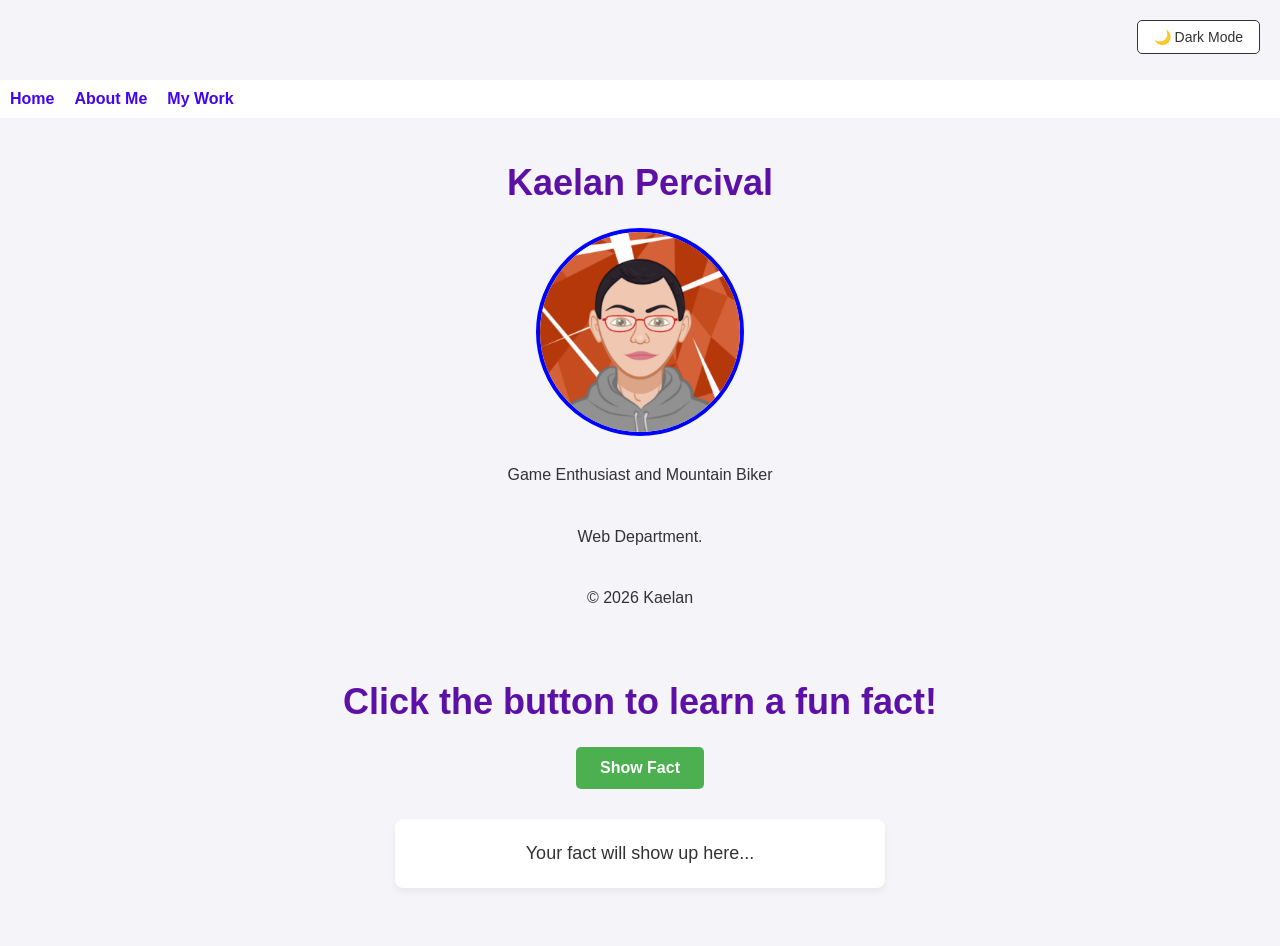
==== index.html @ feaf624d "first studio code upload" ====
<header>
  <nav>
    <a href="index.html">Home</a>
    <a href="about.html">About Me</a>
      <a href="work.html">My Work</a>
  </nav>
</header>
<!DOCTYPE html>
<html lang="en">
<head><meta name="description" content="One sentence describing this page.">
  <meta charset="UTF-8">
  <title>Kaelan Percival — Studio Profile</title>
<link rel="stylesheet" href="css/style.css">
</head>
<main>
<body>
  <h1>Kaelan Percival</h1>
  <img src="images/avatar.png" alt="Cartoon avatar with orange background, grey hoodie and red glasses" width="200">
  <p>Game Enthusiast and Mountain Biker</p>
  <p>Web Department.</p>
  <script src="js/script.js"></script>
</body>
</html>
<footer><p>&copy 2026 Kaelan</p></footer>
<main>
  <!DOCTYPE html>
<html lang="en">
<head>
    <meta charset="UTF-8">
    <meta name="viewport" content="width=device-width, initial-scale=1.0">
    <title>Random Fact Generator with Dark Mode</title>
    <style>
        /* CSS Variables for Light and Dark Modes */
        :root {
            --bg-color: #f4f4f9;
            --text-color: #333333;
            --card-bg: #ffffff;
            --btn-bg: #4CAF50;
            --btn-hover: #45a049;
            --btn-text: #ffffff;
        }

        [data-theme="dark"] {
            --bg-color: #1a1a1a;
            --text-color: #f4f4f9;
            --card-bg: #2d2d2d;
            --btn-bg: #68d391;
            --btn-hover: #48bb78;
            --btn-text: #1a1a1a;
        }

        body {
            font-family: Arial, sans-serif;
            text-align: center;
            margin: 0;
            padding-top: 80px;
            background-color: var(--bg-color);
            color: var(--text-color);
            transition: background-color 0.3s, color 0.3s;
        }

        /* Dark Mode Toggle Button Positioned at Top Right */
        .theme-toggle {
            position: absolute;
            top: 20px;
            right: 20px;
            padding: 8px 16px;
            font-size: 14px;
            cursor: pointer;
            background-color: var(--card-bg);
            color: var(--text-color);
            border: 1px solid var(--text-color);
            border-radius: 5px;
            transition: background-color 0.3s, color 0.3s;
        }

        button.action-btn {
            padding: 12px 24px;
            font-size: 16px;
            cursor: pointer;
            background-color: var(--btn-bg);
            color: var(--btn-text);
            border: none;
            border-radius: 5px;
            font-weight: bold;
            transition: background-color 0.2s;
        }

        button.action-btn:hover {
            background-color: var(--btn-hover);
        }

        #fact-display {
            margin-top: 30px;
            font-size: 18px;
            max-width: 450px;
            margin-left: auto;
            margin-right: auto;
            padding: 20px;
            background-color: var(--card-bg);
            border-radius: 8px;
            box-shadow: 0 4px 6px rgba(0, 0, 0, 0.05);
            transition: background-color 0.3s;
        }
    </style>
</head>
<body>

    <!-- Dark Mode Toggle Button -->
    <button class="theme-toggle" id="theme-toggle-btn">🌙 Dark Mode</button>

    <h1>Click the button to learn a fun fact!</h1>
    
    <!-- The Fact Generator Button -->
    <button class="action-btn" id="fact-btn">Show Fact</button>
    
    <!-- Area where the fact will appear -->
    <p id="fact-display">Your fact will show up here...</p>

    <!-- JavaScript code -->
    <script>
        // 1. Fact Generator Logic
        const facts = [
            "I have multiple pets😺🐶🐟"
        ];

        const button = document.getElementById('fact-btn');
        const factDisplay = document.getElementById('fact-display');

        button.addEventListener('click', function() {
            const randomIndex = Math.floor(Math.random() * facts.length);
            factDisplay.textContent = facts[randomIndex];
        });

        // 2. Dark Mode Logic
        const themeToggleBtn = document.getElementById('theme-toggle-btn');
        const htmlElement = document.documentElement;

        // Check if user has a saved preference in localStorage
        const savedTheme = localStorage.getItem('theme');
        if (savedTheme) {
            htmlElement.setAttribute('data-theme', savedTheme);
            updateToggleButtonText(savedTheme);
        }

        themeToggleBtn.addEventListener('click', function() {
            const currentTheme = htmlElement.getAttribute('data-theme');
            
            if (currentTheme === 'dark') {
                htmlElement.removeAttribute('data-theme');
                localStorage.setItem('theme', 'light');
                updateToggleButtonText('light');
            } else {
                htmlElement.setAttribute('data-theme', 'dark');
                localStorage.setItem('theme', 'dark');
                updateToggleButtonText('dark');
            }
        });

        function updateToggleButtonText(theme) {
            if (theme === 'dark') {
                themeToggleBtn.textContent = '☀️ Light Mode';
            } else {
                themeToggleBtn.textContent = '🌙 Dark Mode';
            }
        }
    </script>

</body>
</html>
---- css/style.css ----
body {
  font-family: Arial, sans-serif;
  background-color: #e06908;
  color: #000000;
}/* Your styles go here — you'll start filling this in during Lesson 2.2 (CSS week). */
h1 {
  color: rgb(93, 16, 165);
  font-size: 36;
}
nav {
  display: flex;
  gap: 20px;
  padding: 10px;
  background-color: white;
}

nav a {
  text-decoration: none;
  color: rgb(67, 5, 238);
  font-weight: bold;
  text-decoration:double
}
nav a:hover {
  color: rgb(230, 139, 3);
  background: color #f00;
} 


img {
  max-width: 200px;
  border-radius: 50%;
  border: 4px solid #0004ff;
}
p {
  padding: 10px;
  line-height: 1.6;
}
main {
  max-width: 700px;
  margin: 0 auto;
  padding: 20px;
}
body:has(#dark-mode-toggle:checked) {
  --bg: #af0000;
  --text: #000000;
}
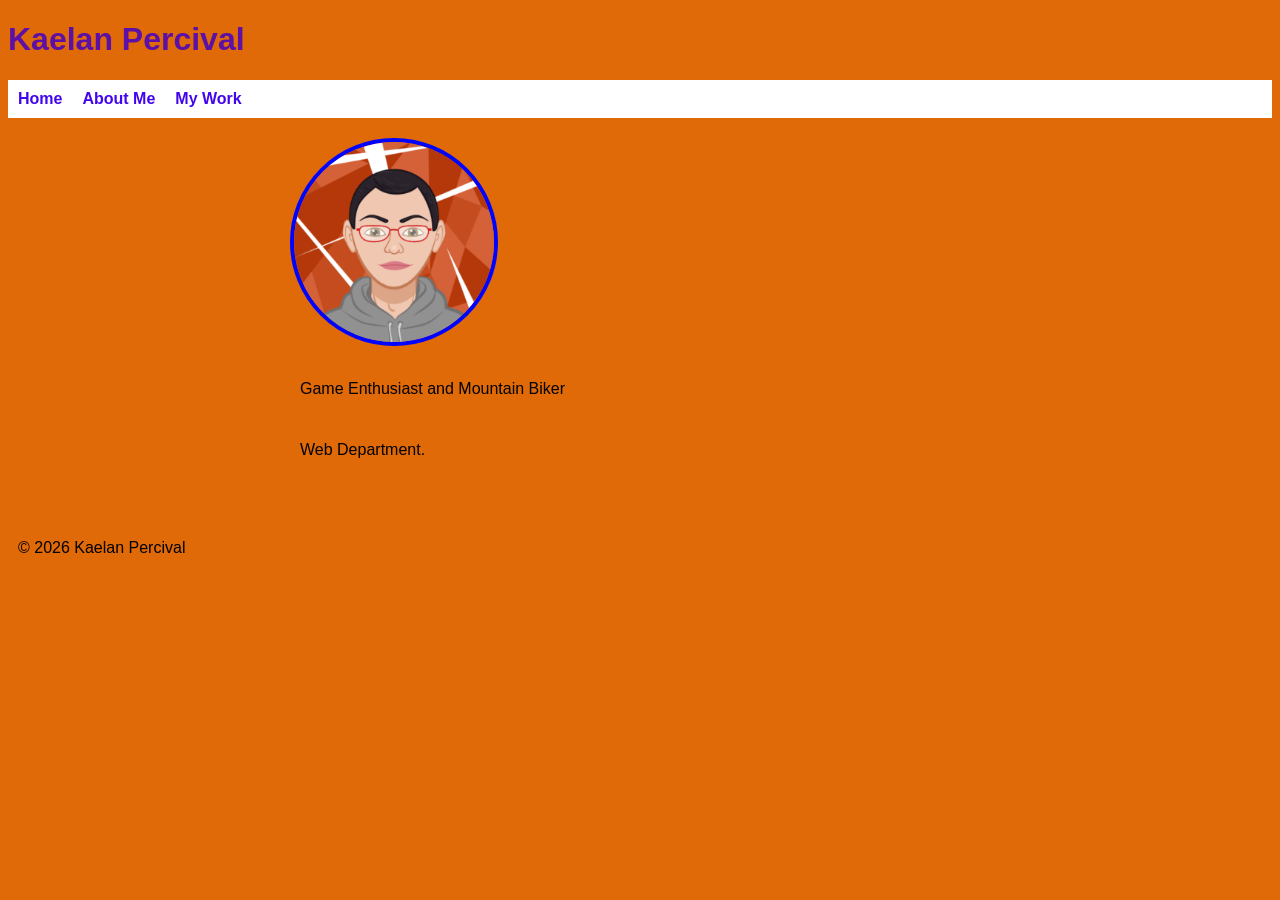
==== commit 6b563b42: "AI Code Update Ms. Ahoy used her Claude account to update my code with comments about what changes w" ====
--- a/index.html
+++ b/index.html
@@ -1,170 +1,43 @@
-<header>
-  <nav>
-    <a href="index.html">Home</a>
-    <a href="about.html">About Me</a>
-      <a href="work.html">My Work</a>
-  </nav>
-</header>
+<!-- CLEANUP NOTE: The original file had a <header>, <nav> and <main> before the doctype,
+     a footer after </html>, and a second copy of the page pasted after that. Everything
+     now lives in one valid document. -->
 <!DOCTYPE html>
 <html lang="en">
-<head><meta name="description" content="One sentence describing this page.">
+<head>
   <meta charset="UTF-8">
+  <meta name="viewport" content="width=device-width, initial-scale=1.0">
+  <!-- CHANGED: replaced the placeholder text "One sentence describing this page." with a real description -->
+  <meta name="description" content="Home page for Kaelan Percival, a game enthusiast and mountain biker.">
   <title>Kaelan Percival — Studio Profile</title>
-<link rel="stylesheet" href="css/style.css">
+  <link rel="stylesheet" href="css/style.css">
 </head>
-<main>
 <body>
-  <h1>Kaelan Percival</h1>
-  <img src="images/avatar.png" alt="Cartoon avatar with orange background, grey hoodie and red glasses" width="200">
-  <p>Game Enthusiast and Mountain Biker</p>
-  <p>Web Department.</p>
+  <!-- CHANGED: the header and nav were moved inside <body>. The site name h1 was moved here from <main>
+       so it matches the header on the other pages. -->
+  <header>
+    <h1>Kaelan Percival</h1>
+    <nav>
+      <a href="index.html">Home</a>
+      <a href="about.html">About Me</a>
+      <a href="work.html">My Work</a>
+    </nav>
+  </header>
+
+  <!-- CHANGED: added a single <main> wrapper for the page content -->
+  <main>
+    <img src="images/avatar.png" alt="Cartoon avatar with orange background, grey hoodie and red glasses" width="200">
+    <p>Game Enthusiast and Mountain Biker</p>
+    <p>Web Department.</p>
+  </main>
+
+  <!-- CHANGED: footer moved inside <body>, "&copy" fixed to "&copy;" (missing semicolon),
+       and the name made consistent with the other pages ("Kaelan" changed to "Kaelan Percival").
+       The copy-pasted fact generator (with its own dark mode toggle) that was after </html> was removed.
+       It is still in the git history if you want it back. -->
+  <footer>
+    <p>&copy; 2026 Kaelan Percival</p>
+  </footer>
+
   <script src="js/script.js"></script>
 </body>
 </html>
-<footer><p>&copy 2026 Kaelan</p></footer>
-<main>
-  <!DOCTYPE html>
-<html lang="en">
-<head>
-    <meta charset="UTF-8">
-    <meta name="viewport" content="width=device-width, initial-scale=1.0">
-    <title>Random Fact Generator with Dark Mode</title>
-    <style>
-        /* CSS Variables for Light and Dark Modes */
-        :root {
-            --bg-color: #f4f4f9;
-            --text-color: #333333;
-            --card-bg: #ffffff;
-            --btn-bg: #4CAF50;
-            --btn-hover: #45a049;
-            --btn-text: #ffffff;
-        }
-
-        [data-theme="dark"] {
-            --bg-color: #1a1a1a;
-            --text-color: #f4f4f9;
-            --card-bg: #2d2d2d;
-            --btn-bg: #68d391;
-            --btn-hover: #48bb78;
-            --btn-text: #1a1a1a;
-        }
-
-        body {
-            font-family: Arial, sans-serif;
-            text-align: center;
-            margin: 0;
-            padding-top: 80px;
-            background-color: var(--bg-color);
-            color: var(--text-color);
-            transition: background-color 0.3s, color 0.3s;
-        }
-
-        /* Dark Mode Toggle Button Positioned at Top Right */
-        .theme-toggle {
-            position: absolute;
-            top: 20px;
-            right: 20px;
-            padding: 8px 16px;
-            font-size: 14px;
-            cursor: pointer;
-            background-color: var(--card-bg);
-            color: var(--text-color);
-            border: 1px solid var(--text-color);
-            border-radius: 5px;
-            transition: background-color 0.3s, color 0.3s;
-        }
-
-        button.action-btn {
-            padding: 12px 24px;
-            font-size: 16px;
-            cursor: pointer;
-            background-color: var(--btn-bg);
-            color: var(--btn-text);
-            border: none;
-            border-radius: 5px;
-            font-weight: bold;
-            transition: background-color 0.2s;
-        }
-
-        button.action-btn:hover {
-            background-color: var(--btn-hover);
-        }
-
-        #fact-display {
-            margin-top: 30px;
-            font-size: 18px;
-            max-width: 450px;
-            margin-left: auto;
-            margin-right: auto;
-            padding: 20px;
-            background-color: var(--card-bg);
-            border-radius: 8px;
-            box-shadow: 0 4px 6px rgba(0, 0, 0, 0.05);
-            transition: background-color 0.3s;
-        }
-    </style>
-</head>
-<body>
-
-    <!-- Dark Mode Toggle Button -->
-    <button class="theme-toggle" id="theme-toggle-btn">🌙 Dark Mode</button>
-
-    <h1>Click the button to learn a fun fact!</h1>
-    
-    <!-- The Fact Generator Button -->
-    <button class="action-btn" id="fact-btn">Show Fact</button>
-    
-    <!-- Area where the fact will appear -->
-    <p id="fact-display">Your fact will show up here...</p>
-
-    <!-- JavaScript code -->
-    <script>
-        // 1. Fact Generator Logic
-        const facts = [
-            "I have multiple pets😺🐶🐟"
-        ];
-
-        const button = document.getElementById('fact-btn');
-        const factDisplay = document.getElementById('fact-display');
-
-        button.addEventListener('click', function() {
-            const randomIndex = Math.floor(Math.random() * facts.length);
-            factDisplay.textContent = facts[randomIndex];
-        });
-
-        // 2. Dark Mode Logic
-        const themeToggleBtn = document.getElementById('theme-toggle-btn');
-        const htmlElement = document.documentElement;
-
-        // Check if user has a saved preference in localStorage
-        const savedTheme = localStorage.getItem('theme');
-        if (savedTheme) {
-            htmlElement.setAttribute('data-theme', savedTheme);
-            updateToggleButtonText(savedTheme);
-        }
-
-        themeToggleBtn.addEventListener('click', function() {
-            const currentTheme = htmlElement.getAttribute('data-theme');
-            
-            if (currentTheme === 'dark') {
-                htmlElement.removeAttribute('data-theme');
-                localStorage.setItem('theme', 'light');
-                updateToggleButtonText('light');
-            } else {
-                htmlElement.setAttribute('data-theme', 'dark');
-                localStorage.setItem('theme', 'dark');
-                updateToggleButtonText('dark');
-            }
-        });
-
-        function updateToggleButtonText(theme) {
-            if (theme === 'dark') {
-                themeToggleBtn.textContent = '☀️ Light Mode';
-            } else {
-                themeToggleBtn.textContent = '🌙 Dark Mode';
-            }
-        }
-    </script>
-
-</body>
-</html>
--- a/css/style.css
+++ b/css/style.css
@@ -1,12 +1,21 @@
+/* CLEANUP NOTE: Removed declarations that browsers ignored anyway, so the look is unchanged:
+   - "font-size: 36" on h1 (no unit, so invalid; the default heading size is used)
+   - "text-decoration: double" on nav links (invalid on its own)
+   - "background: color #f00" on nav links hover (invalid syntax)
+   - the body:has(#dark-mode-toggle:checked) rule, which targeted an element that does not exist
+   - the "Your styles go here" lesson note */
+
 body {
   font-family: Arial, sans-serif;
   background-color: #e06908;
   color: #000000;
-}/* Your styles go here — you'll start filling this in during Lesson 2.2 (CSS week). */
+}
+
 h1 {
   color: rgb(93, 16, 165);
-  font-size: 36;
+  /* CHANGED: removed "font-size: 36;". It had no unit, so browsers ignored it. */
 }
+
 nav {
   display: flex;
   gap: 20px;
@@ -14,33 +23,35 @@
   background-color: white;
 }
 
+/* CHANGED: the duplicate text-decoration rule was merged into one.
+   The invalid "text-decoration: double" was removed. */
 nav a {
-  text-decoration: none;
   color: rgb(67, 5, 238);
   font-weight: bold;
-  text-decoration:double
+  text-decoration: none;
 }
+
+/* CHANGED: removed the invalid "background: color #f00;" line. */
 nav a:hover {
   color: rgb(230, 139, 3);
-  background: color #f00;
-} 
-
+}
 
 img {
   max-width: 200px;
   border-radius: 50%;
   border: 4px solid #0004ff;
 }
+
 p {
   padding: 10px;
   line-height: 1.6;
 }
+
 main {
   max-width: 700px;
   margin: 0 auto;
   padding: 20px;
 }
-body:has(#dark-mode-toggle:checked) {
-  --bg: #af0000;
-  --text: #000000;
-}+
+/* CHANGED: removed the body:has(#dark-mode-toggle:checked) rule. No element with that id exists,
+   so the rule never ran. */
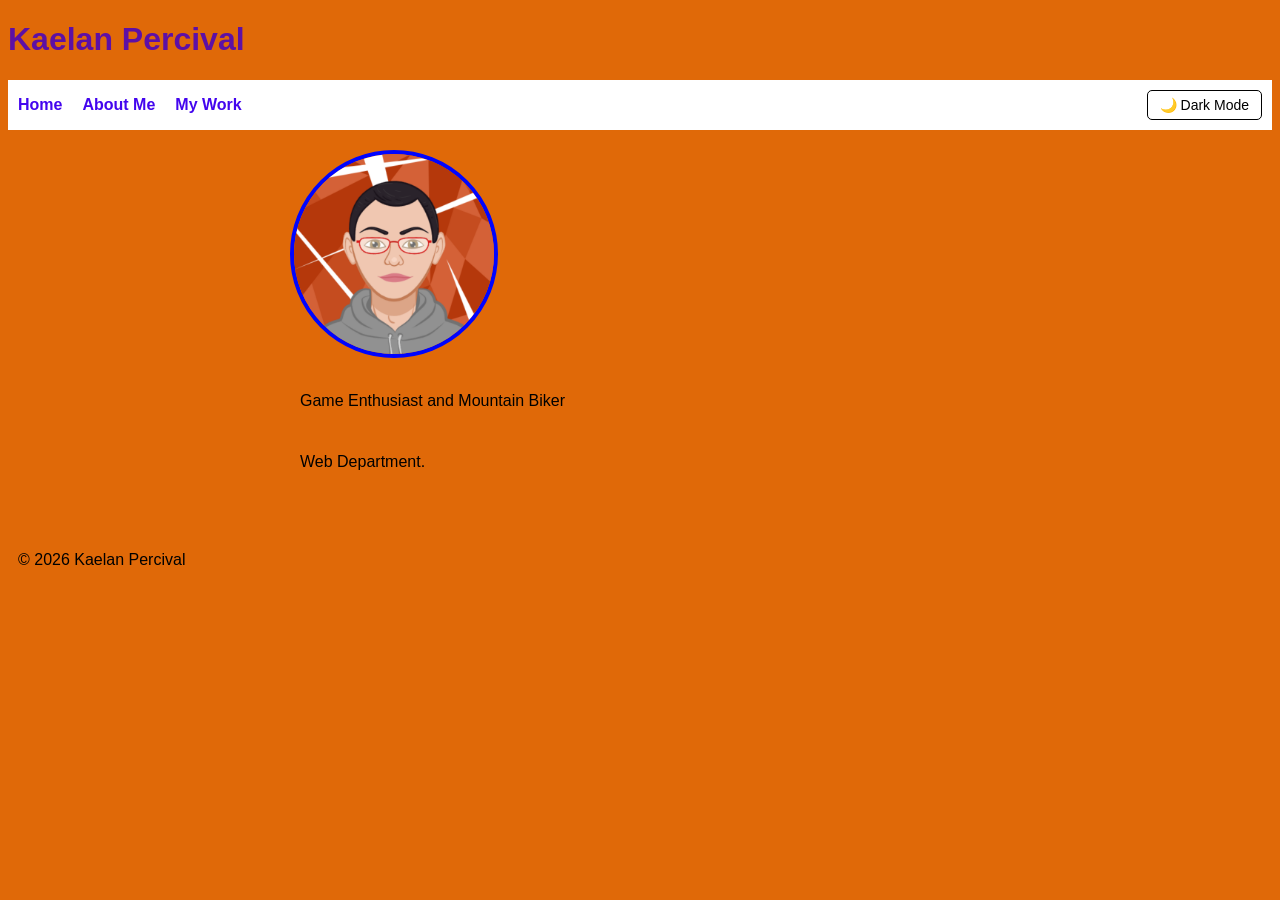
==== commit 75d50fd2: "Adding the Dark Mode Asked the AI to add the dark mode toggle to make it work" ====
--- a/index.html
+++ b/index.html
@@ -10,6 +10,14 @@
   <meta name="description" content="Home page for Kaelan Percival, a game enthusiast and mountain biker.">
   <title>Kaelan Percival — Studio Profile</title>
   <link rel="stylesheet" href="css/style.css">
+  <!-- CHANGED: applies the saved dark mode choice before the page is drawn, so the page does not flash light first -->
+  <script>
+    try {
+      if (localStorage.getItem("theme") === "dark") {
+        document.documentElement.setAttribute("data-theme", "dark");
+      }
+    } catch (e) {}
+  </script>
 </head>
 <body>
   <!-- CHANGED: the header and nav were moved inside <body>. The site name h1 was moved here from <main>
@@ -20,6 +28,8 @@
       <a href="index.html">Home</a>
       <a href="about.html">About Me</a>
       <a href="work.html">My Work</a>
+      <!-- CHANGED: dark mode toggle button restored. Its label is set by script.js. -->
+      <button class="theme-toggle" id="theme-toggle-btn">🌙 Dark Mode</button>
     </nav>
   </header>
 
@@ -30,10 +40,8 @@
     <p>Web Department.</p>
   </main>
 
-  <!-- CHANGED: footer moved inside <body>, "&copy" fixed to "&copy;" (missing semicolon),
-       and the name made consistent with the other pages ("Kaelan" changed to "Kaelan Percival").
-       The copy-pasted fact generator (with its own dark mode toggle) that was after </html> was removed.
-       It is still in the git history if you want it back. -->
+  <!-- CHANGED: footer moved inside <body>, "&copy" fixed to "&copy;", and the name made consistent with the other pages.
+       The copy-pasted fact generator (with its own dark mode toggle) that was after </html> was removed. -->
   <footer>
     <p>&copy; 2026 Kaelan Percival</p>
   </footer>
--- a/css/style.css
+++ b/css/style.css
@@ -5,41 +5,79 @@
    - the body:has(#dark-mode-toggle:checked) rule, which targeted an element that does not exist
    - the "Your styles go here" lesson note */
 
+/* CHANGED: colours are now variables so light and dark mode can share the same rules.
+   The :root values are the current light mode colours, so light mode looks the same as before.
+   The [data-theme="dark"] values are PLACEHOLDERS. Replace them with your own colours. */
+:root {
+  --bg-color: #e06908;
+  --text-color: #000000;
+  --heading-color: rgb(93, 16, 165);
+  --nav-bg: white;
+  --link-color: rgb(67, 5, 238);
+  --link-hover: rgb(230, 139, 3);
+  --img-border: #0004ff;
+  --toggle-bg: white;
+  --toggle-text: #000000;
+}
+
+[data-theme="dark"] {
+  --bg-color: #1a1a1a;   /* PLACEHOLDER */
+  --text-color: #f4f4f9; /* PLACEHOLDER */
+  --heading-color: #bb86fc; /* PLACEHOLDER */
+  --nav-bg: #2d2d2d;     /* PLACEHOLDER */
+  --link-color: #8ab4f8; /* PLACEHOLDER */
+  --link-hover: #ffb84d; /* PLACEHOLDER */
+  --img-border: #5c7cfa; /* PLACEHOLDER */
+  --toggle-bg: #2d2d2d;  /* PLACEHOLDER */
+  --toggle-text: #f4f4f9; /* PLACEHOLDER */
+}
+
 body {
   font-family: Arial, sans-serif;
-  background-color: #e06908;
-  color: #000000;
+  background-color: var(--bg-color);
+  color: var(--text-color);
+  /* CHANGED: colours now come from the variables above */
+  transition: background-color 0.3s, color 0.3s;
 }
 
 h1 {
-  color: rgb(93, 16, 165);
-  /* CHANGED: removed "font-size: 36;". It had no unit, so browsers ignored it. */
+  color: var(--heading-color);
 }
 
 nav {
   display: flex;
   gap: 20px;
   padding: 10px;
-  background-color: white;
+  align-items: center;
+  background-color: var(--nav-bg);
 }
 
-/* CHANGED: the duplicate text-decoration rule was merged into one.
-   The invalid "text-decoration: double" was removed. */
 nav a {
-  color: rgb(67, 5, 238);
+  color: var(--link-color);
   font-weight: bold;
   text-decoration: none;
 }
 
-/* CHANGED: removed the invalid "background: color #f00;" line. */
 nav a:hover {
-  color: rgb(230, 139, 3);
+  color: var(--link-hover);
+}
+
+/* CHANGED: pushes the toggle button to the right end of the nav bar */
+.theme-toggle {
+  margin-left: auto;
+  padding: 6px 12px;
+  font-size: 14px;
+  cursor: pointer;
+  background-color: var(--toggle-bg);
+  color: var(--toggle-text);
+  border: 1px solid var(--text-color);
+  border-radius: 5px;
 }
 
 img {
   max-width: 200px;
   border-radius: 50%;
-  border: 4px solid #0004ff;
+  border: 4px solid var(--img-border);
 }
 
 p {
